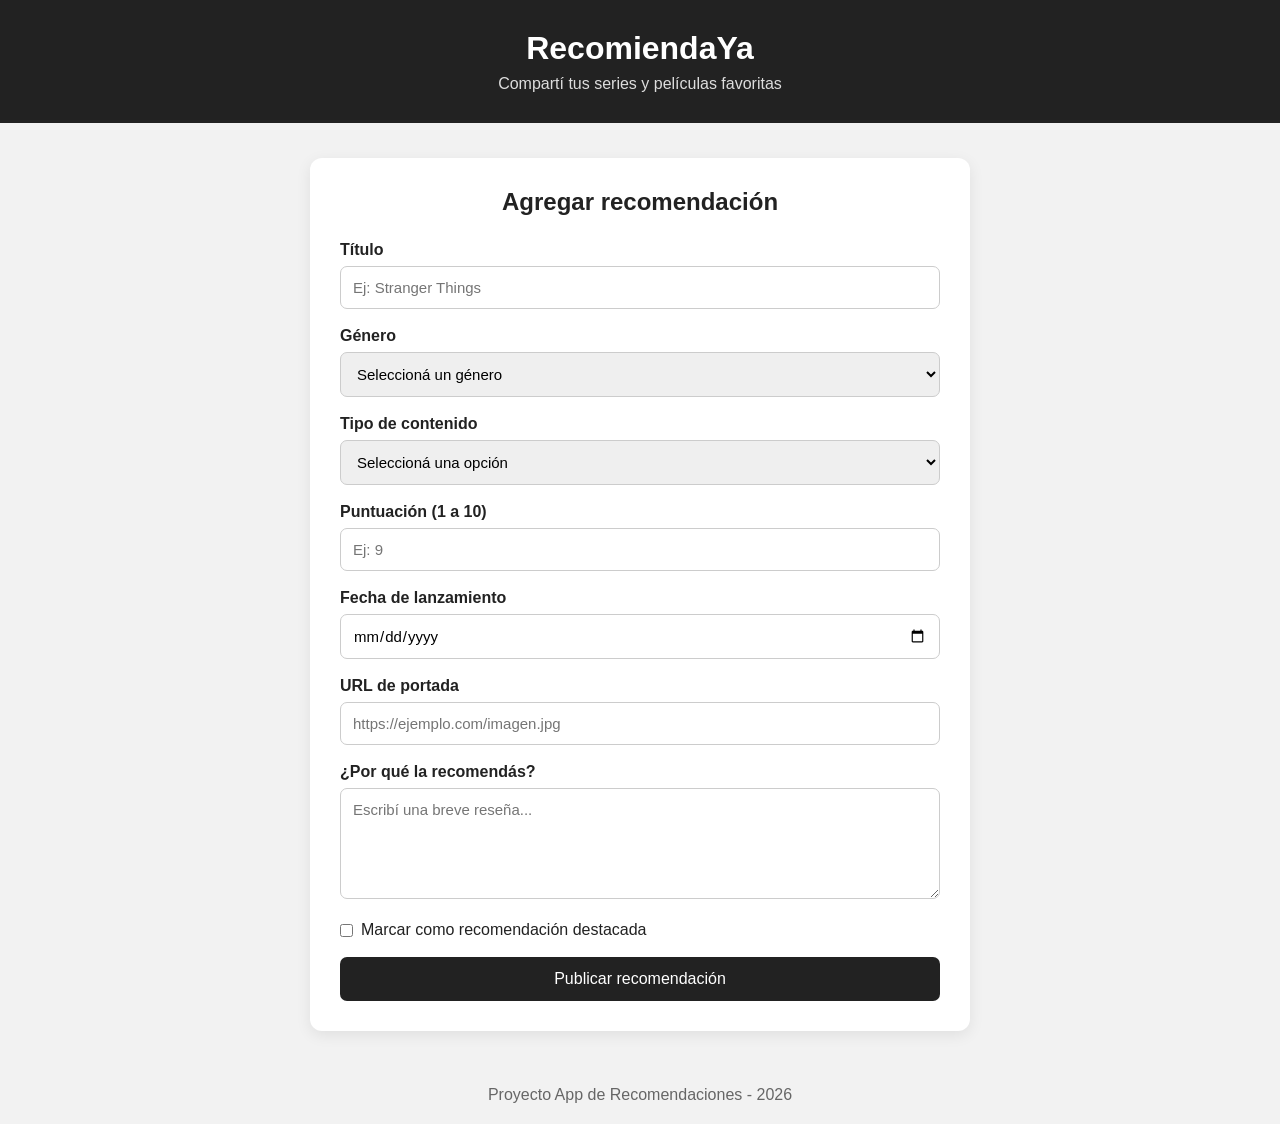
==== index .html @ c8178517 "Add files via upload" ====
<!DOCTYPE html>
<html lang="es">
<head>
    <!-- Configuración PWA para Celulares -->
<link rel="manifest" href="manifest.json">
<meta name="theme-color" content="#000000">
<meta name="mobile-web-app-capable" content="yes">

    <meta charset="UTF-8">
    <meta name="viewport" content="width=device-width, initial-scale=1.0">
    <title>RecomiendaYa - App de Recomendaciones</title>
    <link rel="stylesheet" href="style.css">
</head>
<body>

    <header>
        <h1>RecomiendaYa</h1>
        <p>Compartí tus series y películas favoritas</p>
    </header>

    <main>
        <section class="formulario">
            <h2>Agregar recomendación</h2>

            <form>
                <div class="campo">
                    <label for="titulo">Título</label>
                    <input
                        type="text"
                        id="titulo"
                        name="titulo"
                        placeholder="Ej: Stranger Things"
                        required
                    >
                </div>

                <div class="campo">
                    <label for="genero">Género</label>
                    <select id="genero" name="genero" required>
                        <option value="">Seleccioná un género</option>
                        <option value="accion">Acción</option>
                        <option value="aventura">Aventura</option>
                        <option value="comedia">Comedia</option>
                        <option value="drama">Drama</option>
                        <option value="terror">Terror</option>
                        <option value="romance">Romance</option>
                        <option value="ciencia-ficcion">Ciencia ficción</option>
                        <option value="animacion">Animación</option>
                    </select>
                </div>

                <div class="campo">
                    <label for="tipo">Tipo de contenido</label>
                    <select id="tipo" name="tipo" required>
                        <option value="">Seleccioná una opción</option>
                        <option value="pelicula">Película</option>
                        <option value="serie">Serie</option>
                    </select>
                </div>

                <div class="campo">
                    <label for="puntuacion">Puntuación (1 a 10)</label>
                    <input
                        type="number"
                        id="puntuacion"
                        name="puntuacion"
                        min="1"
                        max="10"
                        placeholder="Ej: 9"
                        required
                    >
                </div>

                <div class="campo">
                    <label for="fecha">Fecha de lanzamiento</label>
                    <input
                        type="date"
                        id="fecha"
                        name="fecha"
                        required
                    >
                </div>

                <div class="campo">
                    <label for="portada">URL de portada</label>
                    <input
                        type="url"
                        id="portada"
                        name="portada"
                        placeholder="https://ejemplo.com/imagen.jpg"
                        required
                    >
                </div>

                <div class="campo">
                    <label for="motivo">¿Por qué la recomendás?</label>
                    <textarea
                        id="motivo"
                        name="motivo"
                        rows="5"
                        placeholder="Escribí una breve reseña..."
                        required
                    ></textarea>
                </div>

                <div class="campo checkbox">
                    <input
                        type="checkbox"
                        id="favorito"
                        name="favorito"
                    >
                    <label for="favorito">Marcar como recomendación destacada</label>
                </div>

                <button type="submit">Publicar recomendación</button>
            </form>
        </section>
    </main>

    <footer>
        <p>Proyecto App de Recomendaciones - 2026</p>
    </footer>

</body>
</html>
---- style.css ----
* {
    margin: 0;
    padding: 0;
    box-sizing: border-box;
}

body {
    font-family: Arial, sans-serif;
    background: #f2f2f2;
    color: #222;
    min-height: 100vh;
}

header {
    background: #222;
    color: white;
    text-align: center;
    padding: 30px 20px;
}

header h1 {
    font-size: 32px;
    margin-bottom: 8px;
}

header p {
    color: #ddd;
}

main {
    width: 100%;
    max-width: 700px;
    margin: 35px auto;
    padding: 0 20px;
}

.formulario {
    background: white;
    padding: 30px;
    border-radius: 12px;
    box-shadow: 0 4px 15px rgba(0, 0, 0, 0.08);
}

.formulario h2 {
    margin-bottom: 25px;
    text-align: center;
}

.campo {
    margin-bottom: 18px;
}

.campo label {
    display: block;
    margin-bottom: 7px;
    font-weight: bold;
}

input,
select,
textarea {
    width: 100%;
    padding: 12px;
    border: 1px solid #ccc;
    border-radius: 7px;
    font-size: 15px;
    font-family: Arial, sans-serif;
}

input:focus,
select:focus,
textarea:focus {
    outline: none;
    border-color: #222;
}

textarea {
    resize: vertical;
}

.checkbox {
    display: flex;
    align-items: center;
    gap: 8px;
}

.checkbox input {
    width: auto;
}

.checkbox label {
    margin: 0;
    font-weight: normal;
}

button {
    width: 100%;
    padding: 13px;
    background: #222;
    color: white;
    border: none;
    border-radius: 7px;
    font-size: 16px;
    cursor: pointer;
}

button:hover {
    background: #444;
}

footer {
    text-align: center;
    padding: 20px;
    color: #666;
}

@media (max-width: 600px) {
    .formulario {
        padding: 22px;
    }

    header h1 {
        font-size: 27px;
    }
}
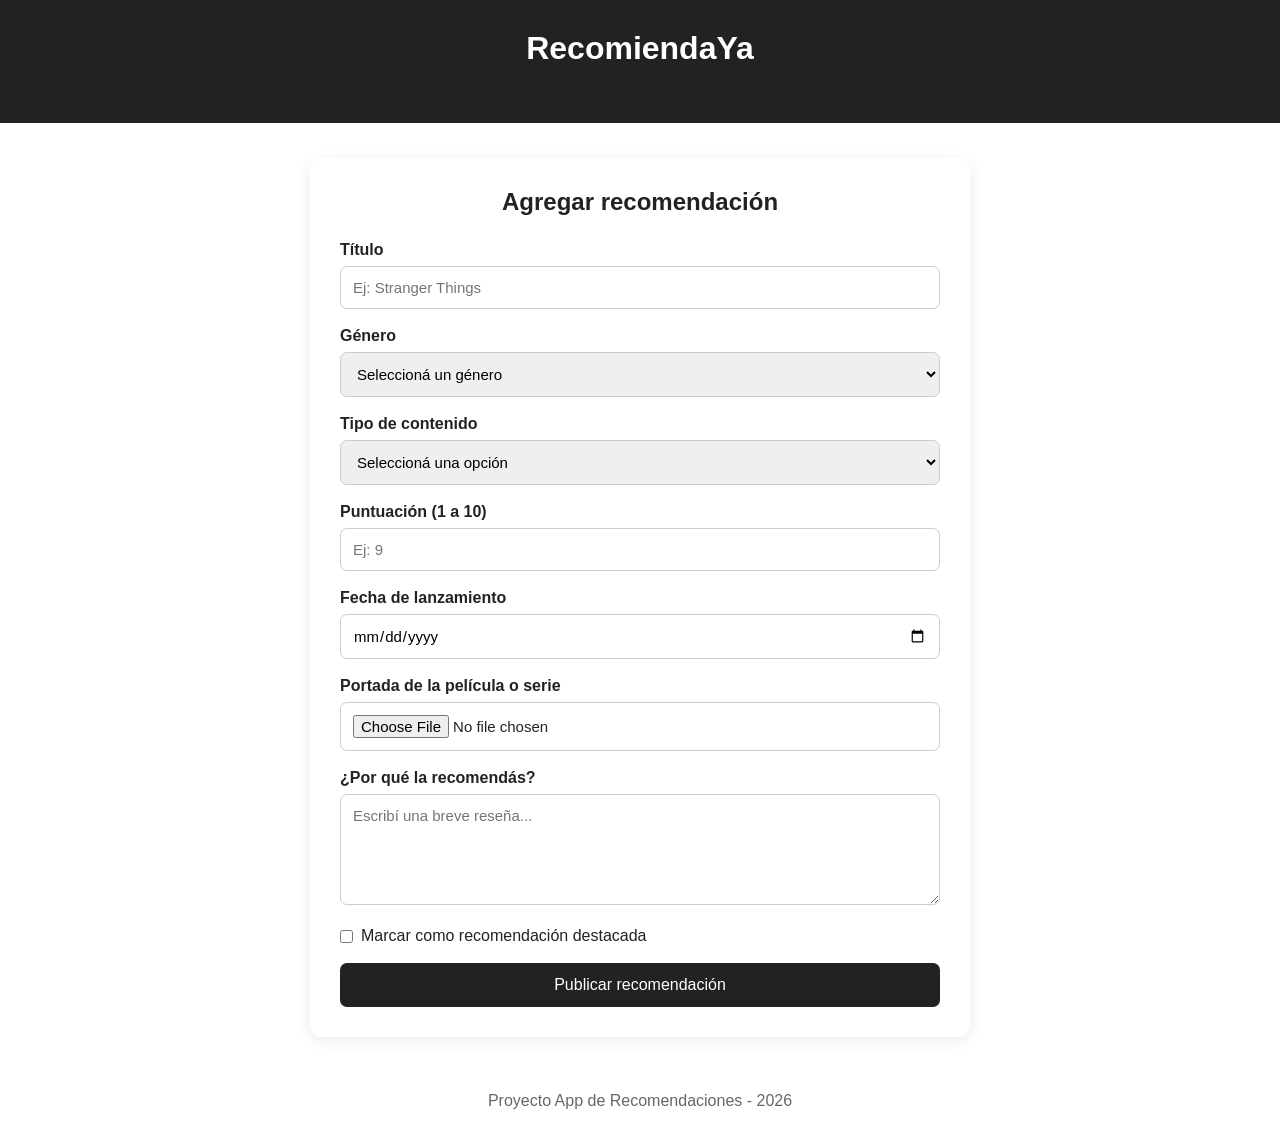
==== commit 9efc8869: "Add files via upload" ====
--- a/index .html
+++ b/index .html
@@ -80,18 +80,17 @@
                         required
                     >
                 </div>
+<div class="campo">
+    <label for="imagen-file">Portada de la película o serie</label>
 
-                <div class="campo">
-                    <label for="portada">URL de portada</label>
-                    <input
-                        type="url"
-                        id="portada"
-                        name="portada"
-                        placeholder="https://ejemplo.com/imagen.jpg"
-                        required
-                    >
-                </div>
-
+    <input
+        type="file"
+        id="imagen-file"
+        name="imagen-file"
+        accept="image/*"
+        required
+    >
+</div>
                 <div class="campo">
                     <label for="motivo">¿Por qué la recomendás?</label>
                     <textarea
--- a/style.css
+++ b/style.css
@@ -6,7 +6,7 @@
 
 body {
     font-family: Arial, sans-serif;
-    background: #f2f2f2;
+    background: #0000;
     color: #222;
     min-height: 100vh;
 }
@@ -24,7 +24,7 @@
 }
 
 header p {
-    color: #ddd;
+    color: #0000;
 }
 
 main {
